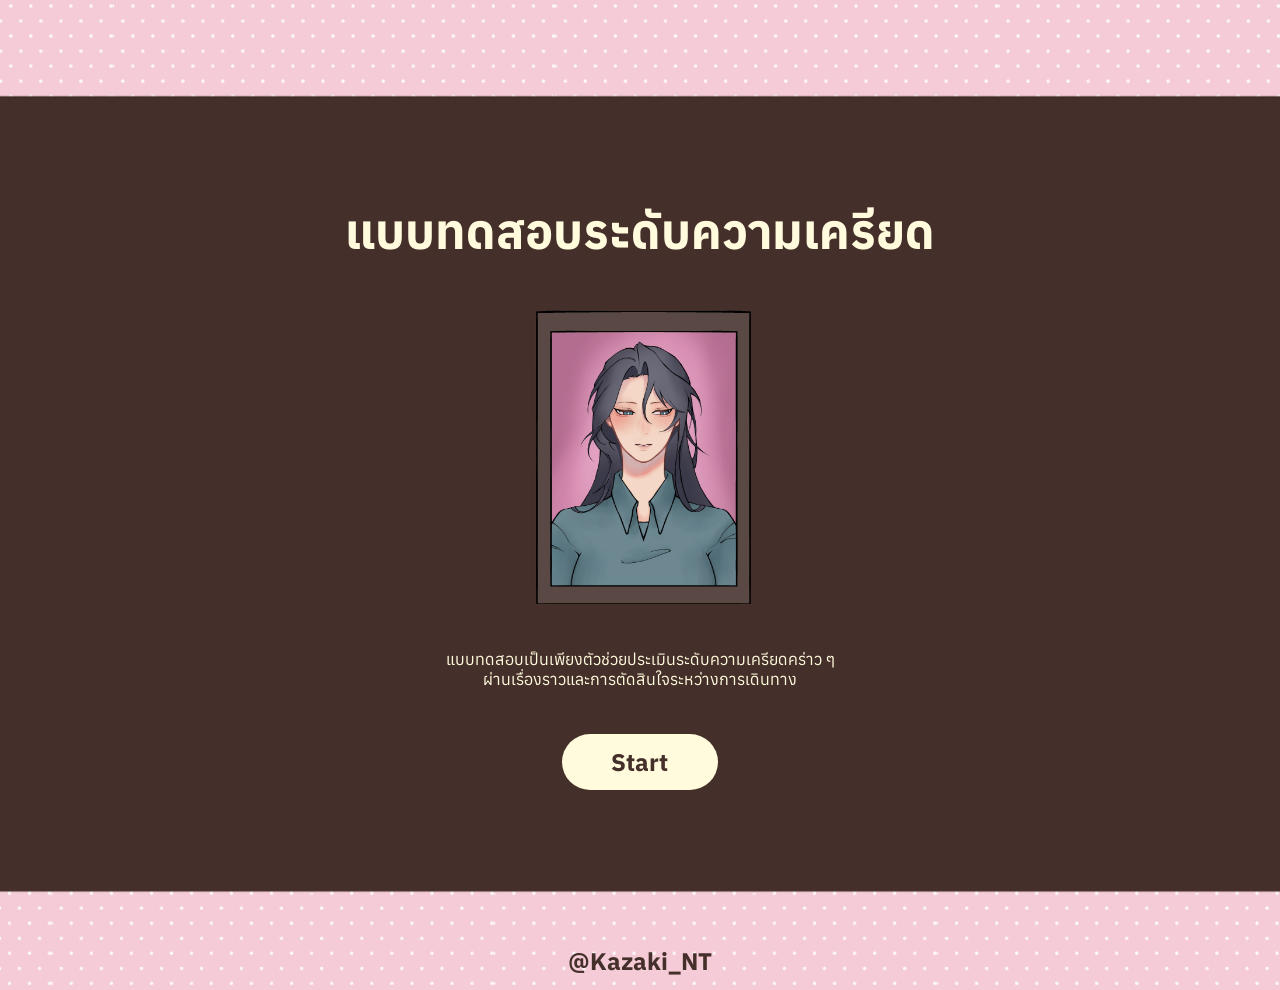
==== index.html @ f704e769 "home page 1 (not done)" ====
<!DOCTYPE html>
<html lang="th">
<head>
    <meta charset="UTF-8">
    <meta name="viewport" content="width=device-width, initial-scale=1.0">
    <title>Start</title>
    <link rel="stylesheet" href=".//src/CSS/style.css">
</head>
<body>
    <div
    class="home-page"
    style="
        background: url(.//src/Image/BG.png) center;
        background-size: cover;
        background-repeat: no-repeat;
    "
    >
        <div class="body">
            <div class="homehead">
                แบบทดสอบระดับความเครียด
            </div>
            <img class="cover" src=".//src/Image/Cover.png" />
            <div class="div2">
                แบบทดสอบเป็นเพียงตัวช่วยประเมินระดับความเครียดคร่าว ๆ
                <br />
                ผ่านเรื่องราวและการตัดสินใจระหว่างการเดินทาง
            </div>
            <button class="start-button">
                Start
            </button>
        </div>
            <a class="kazaki-nt" href="https://x.com/kazaki_nt">@Kazaki_NT</a>
    </div>
</body>
</html>
---- src/CSS/style.css ----
@import url('https://fonts.googleapis.com/css2?family=Anuphan:wght@100..700&display=swap');

* {
    margin: 0;
    padding: 0;
    font-family: "Anuphan", sans-serif;
}

.home-page {
    height: 110vh;
}

.body {
  display: flex;
  flex-direction: column;
  gap: 5vh;
  align-items: center;
  justify-content: center;
  flex-shrink: 0;
  height: 100vh;
  position: relative;
  overflow: hidden;
  padding-top: 5vh;
}

.homehead {
  color: #fffbdc;
  text-align: center;
  font-size: 3em;
  font-weight: 700;
  position: relative;
}

.cover {
  flex-shrink: 0;
  height: 33vh;
  position: relative;
  object-fit: cover;
  aspect-ratio: 378/430;
}

.div2 {
  color: #fffbdc;
  text-align: center;
  font-size: 1em;
  font-weight: 400;
  position: relative;
}

.start-button {
  background: #fffbdc;
  border: none;
  border-radius: 100px;
  display: flex;
  flex-direction: row;
  align-items: center;
  justify-content: center;
  height: 3.5rem;
  aspect-ratio: 140/50;
  position: relative;

  color: #442f2a;
  text-align: center;
  font-size: 1.5em;
  font-weight: 700;

  transition: all 0.5s ease-in;
}

.start-button:hover {
    background-color: #AFA490;
}

.kazaki-nt {
  display: flex;
  justify-content: center;
  align-items: center;
  margin: 0;
  padding: 0;

  color: #442f2a;
  text-align: center;
  font-size: 1.5em;
  font-weight: 400;
  position: relative;
  width: 100vw;
  font-weight: bold;

  text-decoration: none;
}
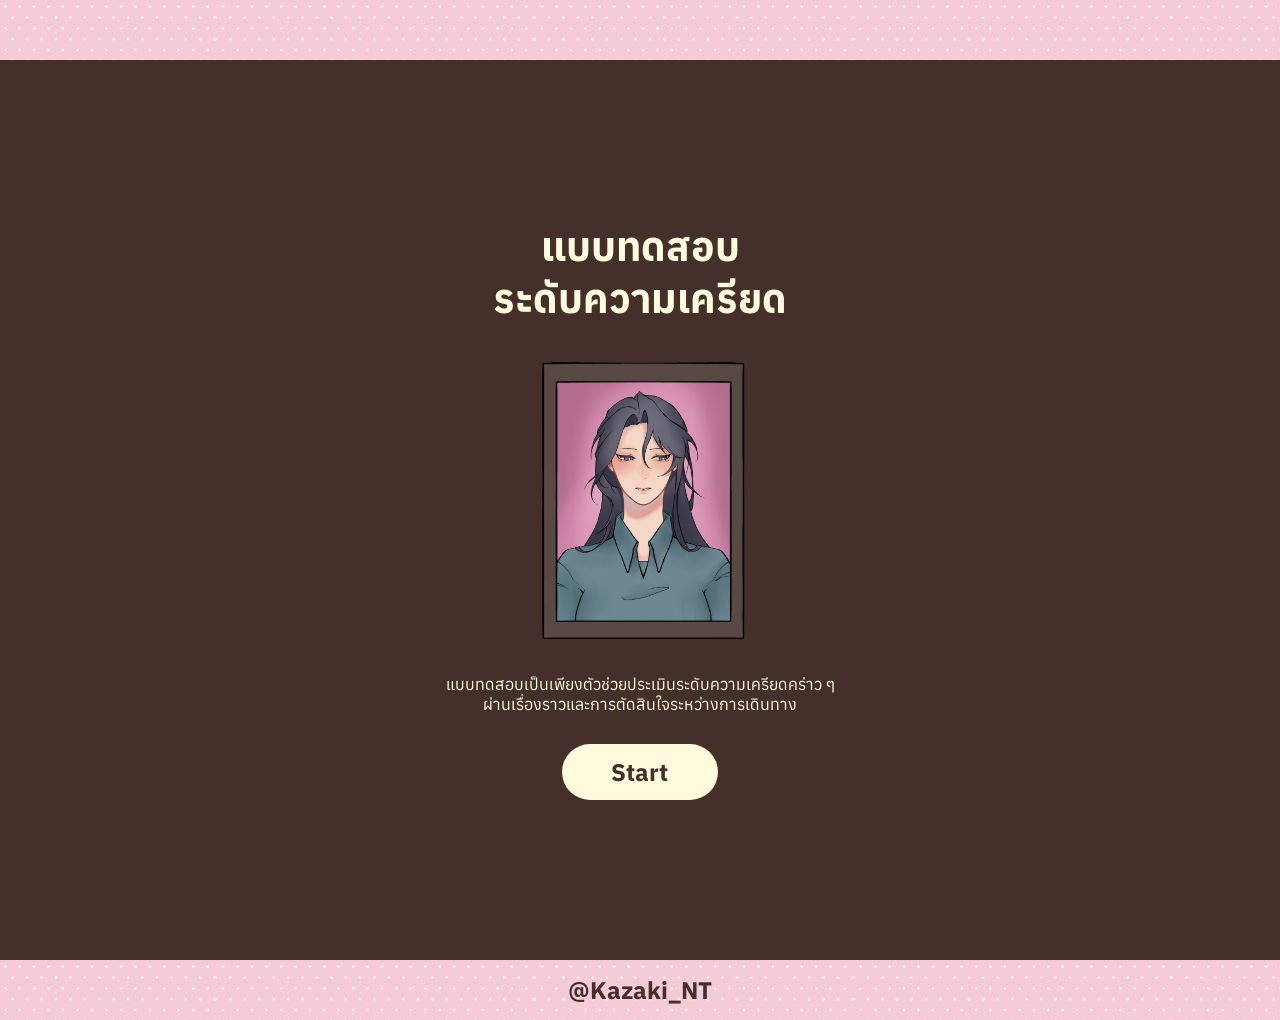
==== commit 0905c44e: "home page 2 (finished)" ====
--- a/index.html
+++ b/index.html
@@ -7,29 +7,16 @@
     <link rel="stylesheet" href=".//src/CSS/style.css">
 </head>
 <body>
-    <div
-    class="home-page"
-    style="
-        background: url(.//src/Image/BG.png) center;
-        background-size: cover;
-        background-repeat: no-repeat;
-    "
-    >
-        <div class="body">
-            <div class="homehead">
-                แบบทดสอบระดับความเครียด
-            </div>
-            <img class="cover" src=".//src/Image/Cover.png" />
-            <div class="div2">
-                แบบทดสอบเป็นเพียงตัวช่วยประเมินระดับความเครียดคร่าว ๆ
-                <br />
-                ผ่านเรื่องราวและการตัดสินใจระหว่างการเดินทาง
-            </div>
-            <button class="start-button">
-                Start
-            </button>
-        </div>
-            <a class="kazaki-nt" href="https://x.com/kazaki_nt">@Kazaki_NT</a>
+    <header></header>
+    <div class="fullpage">
+        <h1 class="headwei">แบบทดสอบ<br>ระดับความเครียด</h1>
+        <img class="coverwei" src=".//src/Image/Cover.png">
+        <p class="textwei">แบบทดสอบเป็นเพียงตัวช่วยประเมินระดับความเครียดคร่าว ๆ <br>ผ่านเรื่องราวและการตัดสินใจระหว่างการเดินทาง</p>
+        <button id="start-button" onclick="window.location.href='story1.html';">Start</button>
     </div>
+    <footer>
+        <p id="credit">@Kazaki_NT</p>
+    </footer>
+    <script src=".//JS/index.js" type="module"></script>
 </body>
 </html>
--- a/src/CSS/style.css
+++ b/src/CSS/style.css
@@ -1,53 +1,63 @@
 @import url('https://fonts.googleapis.com/css2?family=Anuphan:wght@100..700&display=swap');
 
 * {
-    margin: 0;
-    padding: 0;
-    font-family: "Anuphan", sans-serif;
+  margin: 0;
+  padding: 0;
+  font-family: "Anuphan", sans-serif;
 }
 
-.home-page {
-    height: 110vh;
+header, footer {
+  height: 60px;
+
+  background-image: url("../Image/hf.png");
+  background-size: cover;
+  background-position: center;
+  background-repeat: no-repeat;
 }
 
-.body {
+body {
+  margin: 0;
+  min-height: 100vh;
   display: flex;
   flex-direction: column;
-  gap: 5vh;
-  align-items: center;
-  justify-content: center;
-  flex-shrink: 0;
-  height: 100vh;
-  position: relative;
-  overflow: hidden;
-  padding-top: 5vh;
+
+  background-color: #442f2a;
+  overflow-x: hidden;
 }
 
-.homehead {
-  color: #fffbdc;
-  text-align: center;
-  font-size: 3em;
-  font-weight: 700;
-  position: relative;
+.fullpage {
+  min-height: 100vh;
+  min-width: 100vw;
+  display: flex;
+  justify-content: center;
+  align-items: center;
+  flex-direction: column;
 }
 
-.cover {
-  flex-shrink: 0;
-  height: 33vh;
-  position: relative;
-  object-fit: cover;
-  aspect-ratio: 378/430;
+.headwei {
+  color: #FFFBDC;
+  font-size: 2.5rem;
+  font-family: "Anuphan", sans-serif;
+  font-weight: bold;
+  text-align: center;
+  cursor: default;
 }
 
-.div2 {
-  color: #fffbdc;
-  text-align: center;
-  font-size: 1em;
-  font-weight: 400;
-  position: relative;
+.coverwei {
+  height: 350px;
 }
 
-.start-button {
+.textwei {
+  color: #FFFBDC;
+  font-size: 1rem;
+  font-family: "Anuphan", sans-serif;
+  text-align: center;
+  cursor: default;
+
+  margin-bottom: 30px;
+}
+
+#start-button {
   background: #fffbdc;
   border: none;
   border-radius: 100px;
@@ -67,11 +77,17 @@
   transition: all 0.5s ease-in;
 }
 
-.start-button:hover {
-    background-color: #AFA490;
+#start-button:hover {
+  background-color: #AFA490;
 }
 
-.kazaki-nt {
+footer {
+  display: flex;
+  justify-content: center;
+  align-items: center;
+}
+
+#credit {
   display: flex;
   justify-content: center;
   align-items: center;
@@ -87,4 +103,10 @@
   font-weight: bold;
 
   text-decoration: none;
+  transition: all 0.5s ease-in;
+  cursor: pointer;
+}
+
+#credit:hover {
+  color: #72534c;
 }
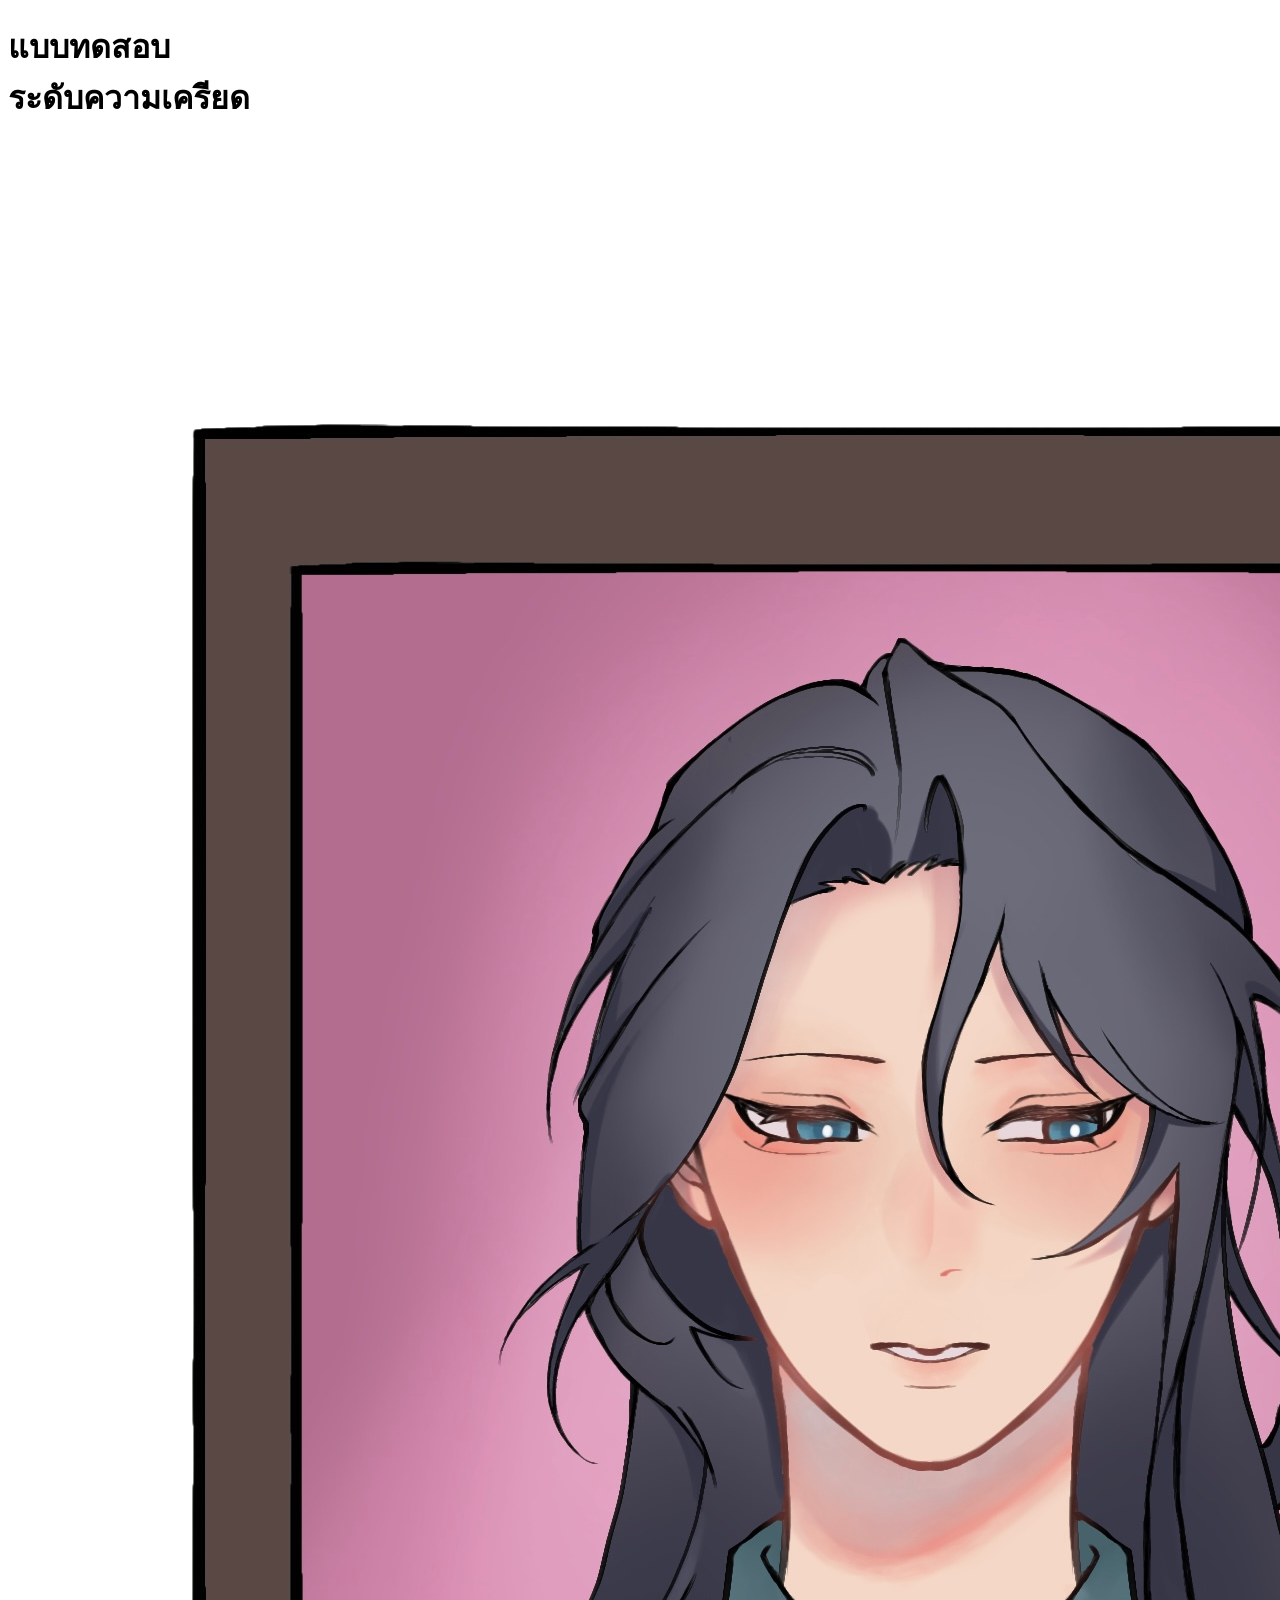
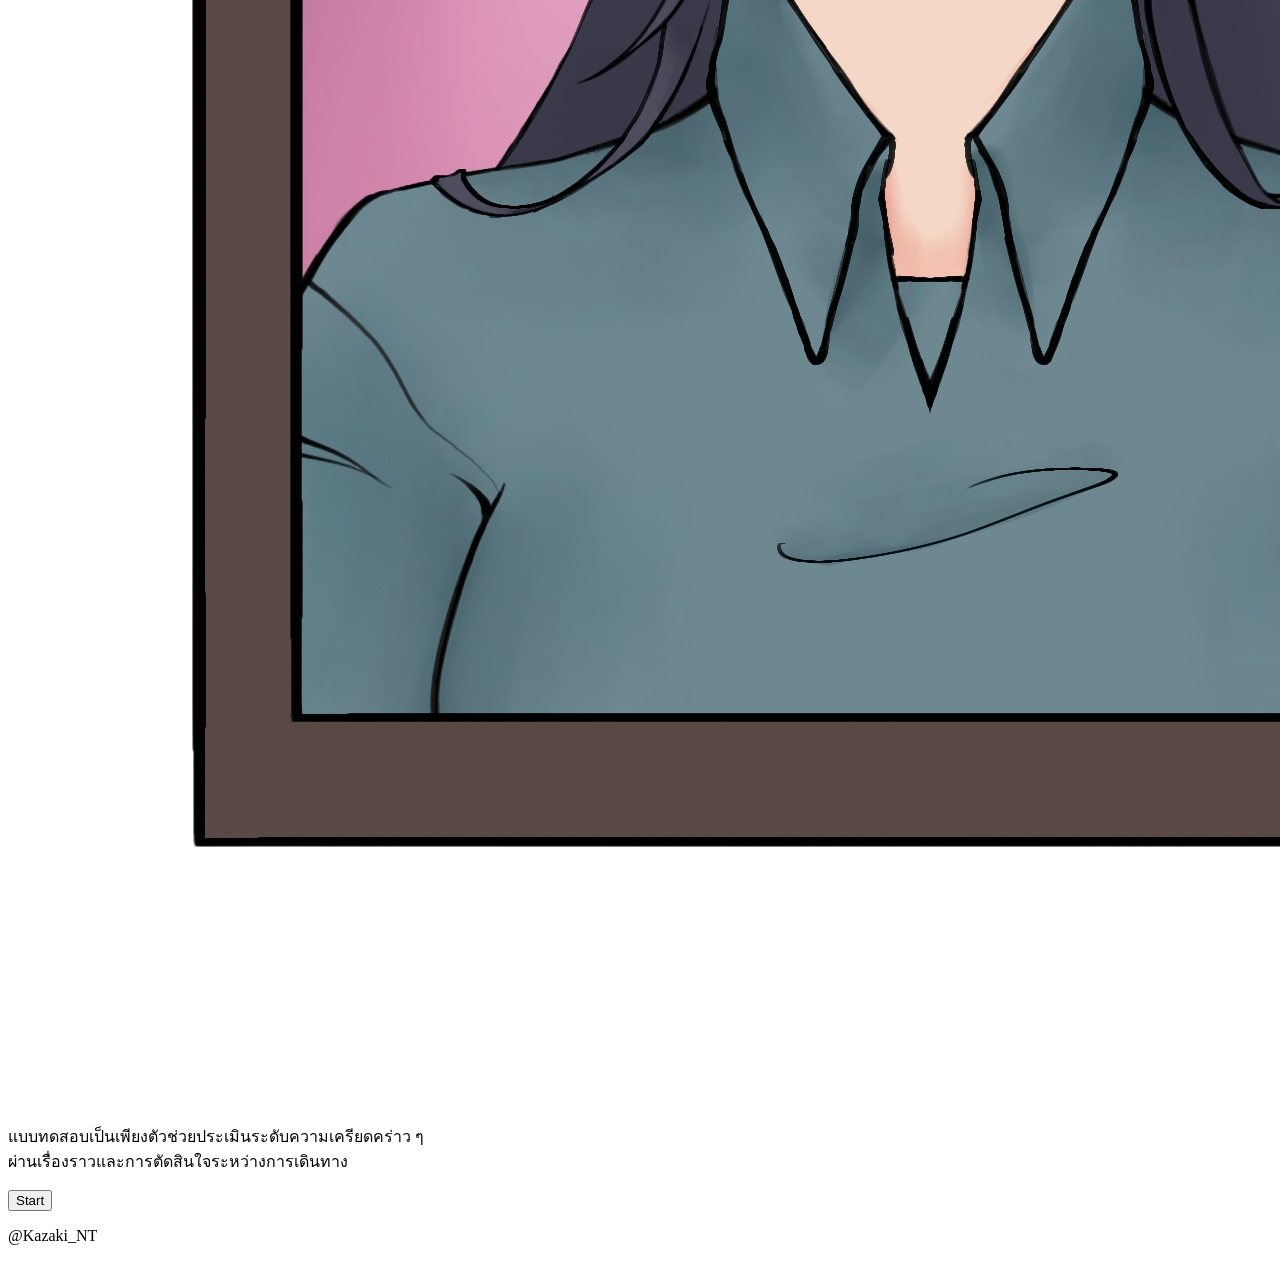
==== commit 618ca56e: "story 1 (not done) so hard wa" ====
--- a/index.html
+++ b/index.html
@@ -4,7 +4,7 @@
     <meta charset="UTF-8">
     <meta name="viewport" content="width=device-width, initial-scale=1.0">
     <title>Start</title>
-    <link rel="stylesheet" href=".//src/CSS/style.css">
+    <link rel="stylesheet" href="../nitto/src/CSS/style.css">
 </head>
 <body>
     <header></header>
@@ -12,11 +12,14 @@
         <h1 class="headwei">แบบทดสอบ<br>ระดับความเครียด</h1>
         <img class="coverwei" src=".//src/Image/Cover.png">
         <p class="textwei">แบบทดสอบเป็นเพียงตัวช่วยประเมินระดับความเครียดคร่าว ๆ <br>ผ่านเรื่องราวและการตัดสินใจระหว่างการเดินทาง</p>
-        <button id="start-button" onclick="window.location.href='story1.html';">Start</button>
+        <button id="start-button">Start</button>
     </div>
     <footer>
         <p id="credit">@Kazaki_NT</p>
     </footer>
-    <script src=".//JS/index.js" type="module"></script>
+    <audio id="bgm" loop>
+        <source src="../nitto/src/Music/Island - PLAVE.mp3" type="audio/mpeg">
+    </audio>
+    <script src="../nitto/JS/app.js" type="module"></script>
 </body>
 </html>
